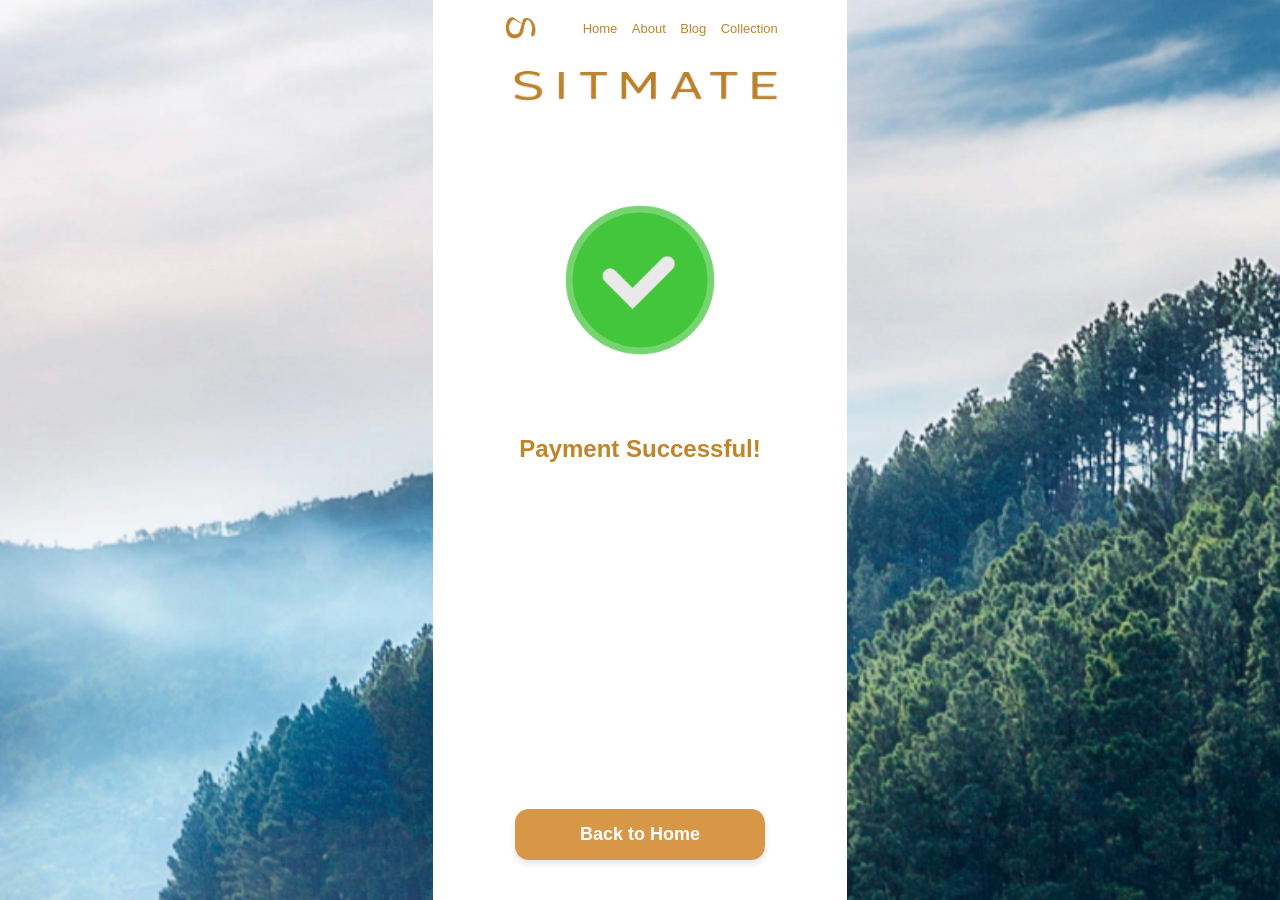
==== confirm.html @ dcfe93f8 "add sound & fix space" ====
<!DOCTYPE html>
<html lang="th">
<head>
    <meta charset="UTF-8">
    <meta name="viewport" content="width=device-width, initial-scale=1.0, viewport-fit=cover">
    <title>Payment Confirmed - SITMATE</title>
    <link rel="stylesheet" href="style.css">
</head>
<body class="confirm-page">
    <div class="iphone-container" style="background: white; display: flex; flex-direction: column;">
        
        <div class="white-header-section" style="padding: 20px 20px 0 20px; background: white;">
            <nav class="navbar">
                <img src="logo_small.jpg" alt="Logo" class="logo-small">
                <div class="nav-links">
                    <a href="#">Home</a> <a href="#">About</a> <a href="#">Blog</a> <a href="#">Collection</a>
                </div>
            </nav>
            <header class="main-header" style="margin-bottom: 20px;">
                <img src="logo.png" alt="SITMATE Large Logo" class="logo-large">
            </header>
        </div>

        <div class="checkout-content" style="display: flex; flex-direction: column; align-items: center; justify-content: center; gap: 30px; flex: 1; padding: 0 20px;">
            
            <div class="verified-gif-container" style="width: 100%; max-width: 250px; display: flex; justify-content: center; align-items: center; margin-top: 20px;">
                <img src="okay.gif" alt="Payment Verified" style="width: 100%; height: auto; object-fit: contain;">
            </div>

            <div style="color: #C28329; font-size: 24px; font-weight: bold; text-align: center;">
                Payment Successful!
            </div>
            
            <div class="checkout-button-wrapper" style="margin-top: auto; margin-bottom: 40px; width: 100%;">
                <a href="index.html" class="btn-orange continue-btn" style="text-decoration: none; display: inline-block; text-align: center; width: 100%; box-sizing: border-box;">Back to Home</a>
            </div>

        </div> 
    </div> 

    <audio id="success-sound" autoplay>
        <source src="ding.mp3" type="audio/mpeg">
    </audio>

</body>
</html>
---- style.css ----
/* =========================================================
   1. โครงสร้างพื้นฐาน (Reset & Container)
   ========================================================= */
* { font-family: 'Geist', sans-serif; }
body, html { margin: 0; padding: 0; width: 100%; height: 100%; overflow: hidden; }
body { background: url('background01.png') center 0/cover no-repeat; display: flex; justify-content: center; align-items: center; }
.iphone-container { width: 100%; max-width: 414px; height: 100vh; display: flex; flex-direction: column; align-items: center; position: relative; box-sizing: border-box; }

/* =========================================================
   2. เลเยอร์พื้นหลัง (Glass Panels)
   ========================================================= */
.glass-panel-index, .glass-panel-track { position: absolute; top: 150px; left: 0; width: 100%; height: 525px; background: rgba(255, 255, 255, 0.85); z-index: 0; }
.glass-panel-track { height: calc(100vh - 150px); pointer-events: none; }

/* =========================================================
   3. ส่วนโลโก้และข้อมูลสินค้า
   ========================================================= */
.logo-section { width: 100%; text-align: center; padding: 40px 0 10px; z-index: 1; }
.logo-section img { height: 50px; }
.product-id-section { width: 100%; text-align: center; padding: 70px 0 5px; color: #81796D; z-index: 1; }
.product-id-section h1 { margin: 0; font-size: 36px; font-weight: bold; }
.red-dot { display: inline-block; width: 10px; height: 10px; background: #ff3b30; border-radius: 50%; margin-left: 8px; vertical-align: middle; position: relative; top: -1px; }
.product-pic-section { width: 100%; text-align: center; padding: 40px 0 10px; z-index: 1; }
.product-pic-section img { width: 100%; max-width: 310px; transform: scale(1.3); position: relative; left: -5px; margin-bottom: 15px; }

/* =========================================================
   4. Timeline Layout
   ========================================================= */
.timeline-container { margin-top: 30px; }
.timeline { position: relative; width: 100%; margin-top: 10px; }
.timeline::before { content: ''; position: absolute; left: 50%; top: 0; bottom: 0; width: 3px; background: #d89647; z-index: 0; transform: translateX(-50%); }
.step { display: flex; align-items: center; width: 100%; margin-bottom: 50px; position: relative; }
.step::after { content: ''; position: absolute; left: 50%; width: 14px; height: 14px; background: white; border: 3px solid #d89647; border-radius: 50%; transform: translateX(-50%); z-index: 1; }
.step.completed::after { background: #d89647 !important; border-color: #d89647 !important; }
.time { width: 35%; text-align: right; padding-right: 10px; font-size: 14px; white-space: nowrap; box-sizing: border-box; }
.label { width: 65%; text-align: left; padding-left: 70px; color: #81796D; font-size: 14px; white-space: nowrap; box-sizing: border-box; }
.step:nth-child(n+4) .label { color: #938f8f !important; }

/* =========================================================
   5. ปุ่มกดและสไตล์เสริม
   ========================================================= */
.button-section { position: absolute; bottom: calc(23% - 70px); width: 90%; display: flex; gap: 12px; z-index: 1; }
.btn-orange, .btn-orange-compact { font-weight: bold; border: none; border-radius: 14px; background: #d89647; color: white; cursor: pointer; display: flex; justify-content: center; align-items: center; text-decoration: none; }
.btn-orange { width: fit-content; padding: 5px 10px; text-align: center; font-weight: bold; border-radius: 5px; background-color: #d89647; color: white; position: relative; z-index: 10; }
.btn-orange-compact { padding: 12px 24px; border-radius: 20px; box-shadow: 0 4px 6px rgba(0,0,0,0.1); font-size: 18px; }
.green-dot { display: inline-block; width: 10px; height: 10px; background: #28a745; border-radius: 50%; margin-left: 8px; }
.orange-text { color: #d89647 !important; }
.active-text { font-weight: bold !important; }
.date-orange { font-weight: bold; color: #d89647; margin-bottom: 30px; text-align: left; padding-top: 5px; font-size: 14px; padding-right: 200px; z-index: 2; position: relative; }

/* =========================================================
   6. How to Use Page Specific
   ========================================================= */
.how-to-page { color: #C28329; }
.how-to-page .iphone-container { height: 100vh; overflow-y: auto; overflow-x: hidden; align-items: stretch; background: url('background01.png') center/cover no-repeat; }
.how-to-page .iphone-container::-webkit-scrollbar { display: none; }
.how-to-page .top-section { background: white; padding: 20px 0 15px 0; border-bottom: 4px solid #C28329; position: relative; z-index: 2; width: 100%; }
.navbar { display: flex; justify-content: space-between; align-items: center; margin-top: -5px; }
.logo-small { height: 26px; } 
.nav-links a { color: #C28329; margin-left: 10px; text-decoration: none; font-size: 13px; font-weight: normal; }
.main-header { text-align: center; margin-top: 20px; }
.logo-large { height: 40px; }
.main-header h1 { color: #C28329; font-size: 28px; margin-top: 45px; margin-bottom: 5px; }
.steps-container { padding: 20px 0; display: flex; flex-direction: column; gap: 40px; }
.step-card { display: flex; align-items: center; gap: 20px; width: 100%; } 
.step-card.left { justify-content: flex-start; padding-left: 0; }
.step-card.right { justify-content: flex-end; padding-right: 0; }
.step-content { display: flex; flex-direction: column; align-items: center; width: fit-content; max-width: 75%; min-width: 50%; background: white; padding: 15px 20px; box-shadow: 0 4px 6px rgba(0,0,0,0.1); }
.step-card.left .step-content { border-radius: 0 20px 20px 0; padding-left: 20px; }
.step-card.right .step-content { border-radius: 20px 0 0 20px; padding-right: 20px; }
.step-card img { width: 100%; border-radius: 10px; }
.step-label { font-weight: bold; margin-top: 15px; text-align: center; color: #C28329; font-size: 18px; line-height: 1.3; }
.step-number { font-size: 5rem; font-weight: bold; color: white; text-shadow: 2px 2px 4px rgba(0,0,0,0.3); }

/* =========================================================
   7. Track Status Page Specific
   ========================================================= */
.track-page .track-buttons { margin-top: auto; padding-bottom: 40px; display: flex; justify-content: center; gap: 15px; width: 100%; z-index: 1; }
.track-buttons .btn-orange-compact { padding: 12px 15px; font-size: 16px; flex: 1; max-width: 165px; }
.track-buttons .btn-back { background-color: white; color: #d89647; border: 2px solid #d89647; }

/* =========================================================
   8. Checkout Page Specific (โครงสร้างขาวบน รูปภาพล่าง)
   ========================================================= */
.checkout-page .iphone-container { background: url('background01.png') center/cover no-repeat; display: flex; flex-direction: column; }
.top-section { background: white; padding: 20px 0 0 0; position: relative; z-index: 2; margin-top: 10px; }
.top-section-inner { padding: 0 20px; }
/* =========================================================
   แก้ไขส่วน Progress ให้ทับเส้นขอบด้านล่างพอดีเป๊ะ
   ========================================================= */

.checkout-progress { 
    display: flex; 
    justify-content: space-between; 
    align-items: flex-end; 
    position: relative; 
    padding: 0 20px; 
    margin-top: 35px; 
    
    /* 1. เปลี่ยน margin-bottom เป็น 0 (ของเดิม -9px) */
    margin-bottom: -16px; 
    
    /* 2. ดันกล่องลงมา 9px (เนื่องจากวงกลมขนาด 18px การดันลง 9px จะทำให้กึ่งกลางวงกลมทับขอบพอดี) */
    transform: translateY(9px); 
    
    /* 3. ลบ overflow-x: hidden; ออก เพื่อไม่ให้วงกลมโดนตัดขอบด้านล่าง */
    z-index: 10; 
}

.checkout-progress::before { 
    content: ''; 
    position: absolute; 
    bottom: 5px; /* ระดับความสูงให้อยู่ตรงกลางวงกลมพอดี */
    
    /* 4. เปลี่ยนมาใช้ left: 0 และ right: 0 เพื่อยืดเส้นให้เต็มกล่องแบบปลอดภัย ไม่ทะลุจอ */
    left: 0;
    right: 0;
    height: 3px; 
    background-color: #C28329; 
    z-index: 0; 
}
.checkout-step { display: flex; flex-direction: column; align-items: center; flex: 1; z-index: 1; }
.checkout-step-label { font-size: 11px; font-weight: bold; color: #C28329; text-align: center; margin-bottom: 10px; min-height: 28px; display: flex; align-items: flex-end; justify-content: center; }
.checkout-step-dot { width: 18px; height: 18px; background-color: white; border: 2px solid #C28329; border-radius: 50%; box-sizing: border-box; position: relative; z-index: 2; }
.checkout-step.active .checkout-step-dot { background-color: #C28329; }
.checkout-content { flex: 1; overflow-y: auto; padding: 25px 20px 30px 20px; display: flex; flex-direction: column; gap: 20px; position: relative; z-index: 1; margin-top: 10px; }
.checkout-content::-webkit-scrollbar { display: none; }
.glass-box { background: rgba(223, 203, 178, 0.45); backdrop-filter: blur(10px); -webkit-backdrop-filter: blur(10px); border: 1px solid rgba(255, 255, 255, 0.3); border-radius: 15px; padding: 15px; box-shadow: 0 8px 15px rgba(0, 0, 0, 0.1); }
.box-title { color: #C28329; font-size: 20px; font-weight: 700; margin: 0 0 12px 5px; text-shadow: none; letter-spacing: 0.5px; }
.item-card { background: white; border-radius: 12px; padding: 15px 10px; display: flex; align-items: center; gap: 15px; box-shadow: 0 4px 6px rgba(0,0,0,0.05); }
.item-img { width: 90px; object-fit: contain; }
.item-details { flex: 1; }
.product-id { color: #C28329; margin: 0 0 5px 0; font-size: 16px; }
.price-green { color: #08E400; font-weight: bold; font-size: 13px; margin: 0; }
.price-label { color: #81796D; font-size: 12px; margin: 0 0 8px 0; }
.item-action { display: flex; flex-direction: column; align-items: center; gap: 8px; }
.add-more-text { color: #C28329; font-size: 12px; font-weight: bold; }
.scan-icon { width: 38px; height: 38px; border: 2px solid #C28329; border-radius: 8px; background: white; display: flex; justify-content: center; align-items: center; color: #C28329; font-size: 32px; font-weight: bold; line-height: 0; padding-bottom: 4px; cursor: pointer; }
.input-group { display: flex; flex-direction: column; gap: 15px; }
.date-input { width: 100%; padding: 20px 15px; border-radius: 12px; border: none; font-size: 16px; box-sizing: border-box; box-shadow: inset 0 2px 4px rgba(0,0,0,0.05); }
.to-text { text-align: center; color: white; font-weight: bold; font-size: 18px; text-shadow: 1px 1px 3px rgba(0,0,0,0.5); }
/* แบบที่ 1: เพิ่มระยะห่างด้านล่างของปุ่ม 25px */
.checkout-button-wrapper { 
    display: flex; 
    justify-content: center; 
    margin-top: 20px; 
    margin-bottom: 70px; /* เปลี่ยนตรงนี้เป็น 25px */
    width: 100%; 
}
.continue-btn { width: 250px; font-size: 18px; padding: 15px 0; text-align: center; border-radius: 14px; background-color: #d89647; color: white; font-weight: bold; box-shadow: 0 4px 6px rgba(0,0,0,0.1); transition: transform 0.2s; }
.continue-btn:active { transform: scale(0.98); }

/* =========================================================
   9. Order Summary & Payment Specifics
   ========================================================= */
.summary-content { display: flex; flex-direction: column; padding: 0 5px; }
.summary-row { display: flex; justify-content: space-between; align-items: center; padding: 10px 0; color: white; font-size: 16px; text-shadow: 1px 1px 2px rgba(0,0,0,0.3); }
.summary-divider { border: none; border-top: 1px solid rgba(255, 255, 255, 0.5); margin: 0; }
.total-row { color: #FF8C00; font-weight: bold; font-size: 18px; padding-top: 15px; margin-top: 5px; text-shadow: 1px 1px 3px rgba(0,0,0,0.4); }
/* =========================================================
   ยอดรวม (Total Price) แบบใหม่
   ========================================================= */
.total-cost { 
    font-family: 'Geist', sans-serif; 
    font-size: 20px; 
    color: #C28329 !important; /* ใส่ !important เพื่อทับสีขาวจาก .summary-row */
    font-weight: bold; 
    padding-top: 15px; 
    margin-top: 5px; 
    text-shadow: none !important; /* เอาเงาดำออกเพื่อให้ฟอนต์ดูคลีนและอ่านง่ายขึ้น */
}
.payment-grid { display: flex; gap: 10px; margin-bottom: 15px; padding-left: 5px; flex-wrap: wrap; }
.payment-card { background: white; border-radius: 6px; width: 60px; height: 40px; display: flex; justify-content: center; align-items: center; box-shadow: 0 2px 4px rgba(0,0,0,0.1); cursor: pointer; transition: transform 0.2s ease; }
.payment-card:active { transform: scale(0.95); }
.payment-card img { max-width: 80%; max-height: 80%; object-fit: contain; }
.cash-section { display: flex; flex-direction: column; gap: 8px; padding-left: 5px; margin-top: 10px; }
.cash-label { color: white; font-size: 16px; font-weight: bold; text-shadow: 1px 1px 2px rgba(0,0,0,0.4); }
.cash-img { height: 40px; width: fit-content; object-fit: contain; border-radius: 6px; background: white; padding: 2px 10px; box-shadow: 0 2px 4px rgba(0,0,0,0.1); cursor: pointer; transition: transform 0.2s ease; }
.cash-img:active { transform: scale(0.95); }

/* =========================================================
   10. Pay Page Specifics (หน้าแสกน QR Code จ่ายเงิน)
   ========================================================= */
.timer-text { color: #d89647; font-weight: 900; font-size: 16px; text-align: center; margin-top: -5px; margin-bottom: 15px; letter-spacing: 1px; }
/* =========================================================
   กล่องสลิปจ่ายเงิน (ดีไซน์มีรอยบาก)
   ========================================================= */
.qr-slip-container {
    width: 100%;
    /* ใช้ filter drop-shadow แทน box-shadow เพื่อให้เงาแนบไปตามรอยแหว่งด้านข้าง */
    filter: drop-shadow(0 4px 8px rgba(0, 0, 0, 0.15));
    margin-bottom: 20px;
}

/* ส่วนบน (รูป QR Code) */
.qr-slip-top {
    background: white;
    border-radius: 12px 12px 0 0; /* มนแค่ขอบบน */
    overflow: hidden;
}

.qr-code-img {
    width: 100%;
    height: auto;
    display: block; /* ลบช่องว่างใต้ภาพ */
}

/* ส่วนกลาง (รอยบากและเส้นประ) */
.qr-slip-divider {
    height: 24px;
    position: relative;
    /* เจาะรูโปร่งใสครึ่งวงกลมซ้าย-ขวา */
    background: radial-gradient(circle at 0 50%, transparent 15px, white 15px) left,
                radial-gradient(circle at 100% 50%, transparent 15px, white 15px) right;
    background-size: 51% 100%;
    background-repeat: no-repeat;
}

/* เส้นประตรงกลาง */
.qr-slip-divider::after {
    content: '';
    position: absolute;
    top: 50%;
    left: 20px; /* ระยะห่างจากขอบซ้าย */
    right: 20px; /* ระยะห่างจากขอบขวา */
    border-top: 2px dashed #e0e0e0; /* สีเส้นประ */
    transform: translateY(-50%);
}

/* ส่วนล่าง (ข้อความ 440 THB) */
.qr-slip-bottom {
    background: white;
    border-radius: 0 0 12px 12px; /* มนแค่ขอบล่าง */
    text-align: center;
    padding: 0 0 25px 0; /* ดันข้อความให้มีพื้นที่ด้านล่างตามรูป */
    font-size: 36px;
    font-weight: bold;
    color: #C28329;
}
.payment-form-box { padding: 20px; }
.form-title { color: white; font-weight: bold; text-align: center; font-size: 15px; margin-bottom: 18px; text-shadow: 1px 1px 3px rgba(0,0,0,0.5); }
.form-group { margin-bottom: 15px; }
.form-label { color: white; font-size: 12px; font-weight: bold; margin-bottom: 6px; display: block; text-shadow: 1px 1px 2px rgba(0,0,0,0.4); }
.custom-input { width: 100%; padding: 10px; border-radius: 6px; border: none; font-size: 14px; box-sizing: border-box; box-shadow: inset 0 2px 4px rgba(0,0,0,0.05); }
.checkbox-group { display: flex; align-items: center; gap: 10px; margin-top: 20px; }
.custom-checkbox { width: 18px; height: 18px; cursor: pointer; }
.checkbox-group label { color: white; font-size: 13px; font-weight: bold; text-shadow: 1px 1px 2px rgba(0,0,0,0.4); cursor: pointer; }
.button-right-wrapper { display: flex; justify-content: flex-end; margin-top: 15px; margin-bottom: 20px; }

/* =========================================================
   ปุ่มพิเศษสำหรับหน้า Index (3 ปุ่มเรียงกัน)
   ========================================================= */
.index-special-button {
    flex: 1; /* บังคับให้ปุ่มทั้ง 3 แบ่งความกว้างเท่าๆ กันในระนาบเดียวกัน */
    display: flex;
    justify-content: center;
    align-items: center;
    background-color: #d89647; /* พื้นหลังสีส้ม */
    color: white; /* ตัวอักษรสีขาว */
    font-weight: bold;
    font-size: 14px;
    padding: 12px 5px; /* เพิ่มพื้นที่ให้กดง่ายขึ้น */
    text-decoration: none; /* เอาเส้นใต้ลิงก์ออก */
    border-radius: 8px; /* ขอบมนเล็กน้อยให้ดูทันสมัย */
    box-shadow: 0 4px 6px rgba(0,0,0,0.1); /* เพิ่มเงาให้ดูเป็นปุ่มกด */
    white-space: nowrap; /* ป้องกันไม่ให้ข้อความตกบรรทัด */
    transition: transform 0.2s ease;
}

/* เอฟเฟกต์ตอนกดปุ่ม */
.index-special-button:active {
    transform: scale(0.95);
}

/* =========================================================
   ปลดล็อคการ Scroll สำหรับหน้า Track Status
   ========================================================= */
body.track-page, 
html {
    height: auto !important;
    min-height: 100%;
    overflow-y: auto !important; /* บังคับให้ไถขึ้นลงได้ */
}

body.track-page .iphone-container {
    height: auto !important;
    min-height: 100vh; /* ให้ความสูงขั้นต่ำเต็มจอ แต่ยืดออกได้ถ้าเนื้อหาเยอะ */
    overflow-y: auto !important;
    padding-bottom: 40px; /* เพิ่มพื้นที่ว่างด้านล่าง กันปุ่มทับเนื้อหา */
}

/* ถ้า glass-panel ตั้งเป็น fixed หรือ absolute อาจจะบังการเลื่อน ให้ปรับยืดตามเนื้อหา */
body.track-page .glass-panel-track {
    min-height: 100%;
}
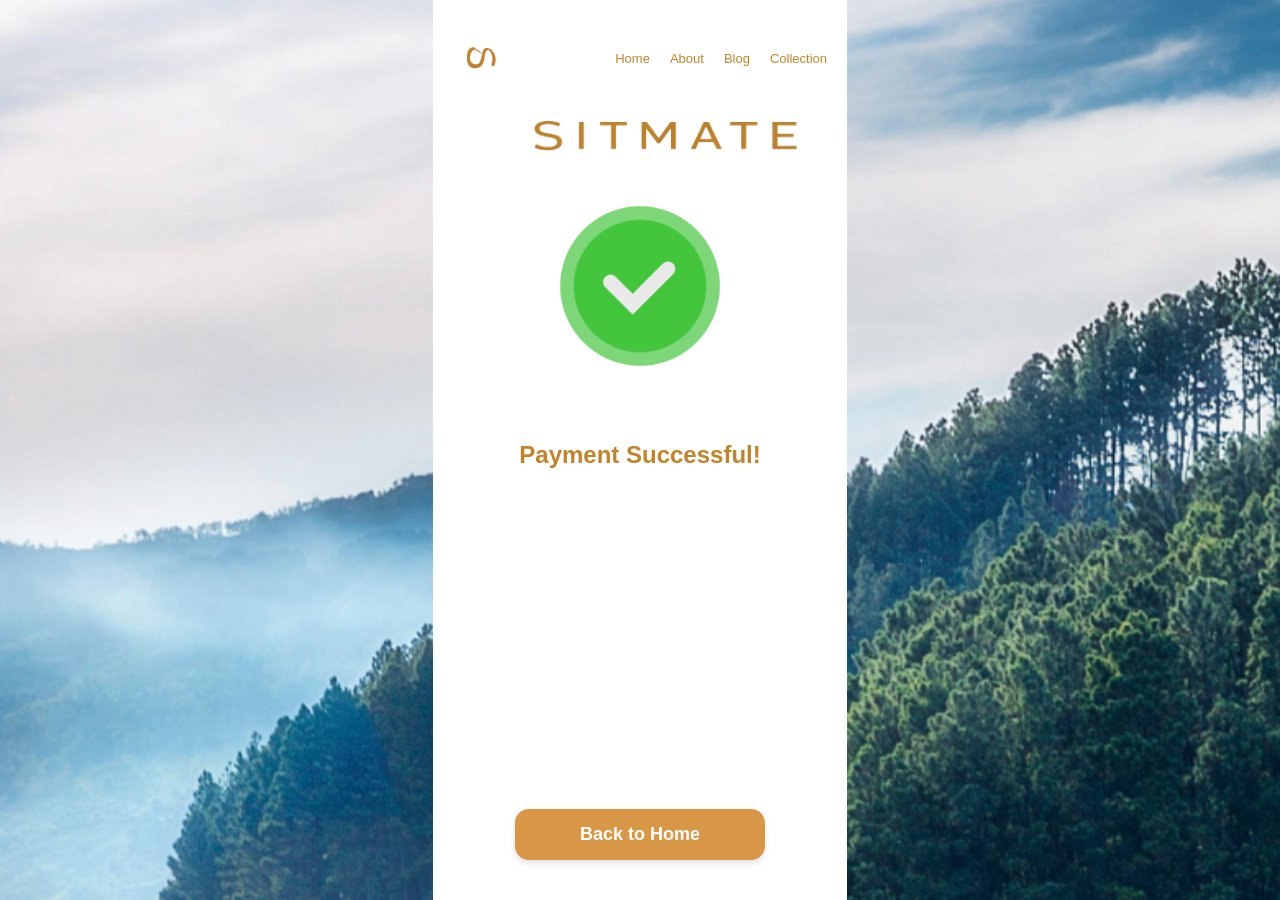
==== commit 4b9e43ab: "confirm" ====
--- a/confirm.html
+++ b/confirm.html
@@ -6,24 +6,33 @@
     <title>Payment Confirmed - SITMATE</title>
     <link rel="stylesheet" href="style.css">
 </head>
-<body class="confirm-page">
-    <div class="iphone-container" style="background: white; display: flex; flex-direction: column;">
+<body class="confirm-page" style="background-color: white; margin: 0; padding: 0;">
+    <div class="iphone-container" style="background: white; display: flex; flex-direction: column; min-height: 100vh;">
         
-        <div class="white-header-section" style="padding: 20px 20px 0 20px; background: white;">
-            <nav class="navbar">
-                <img src="logo_small.jpg" alt="Logo" class="logo-small">
-                <div class="nav-links">
-                    <a href="#">Home</a> <a href="#">About</a> <a href="#">Blog</a> <a href="#">Collection</a>
-                </div>
-            </nav>
-            <header class="main-header" style="margin-bottom: 20px;">
-                <img src="logo.png" alt="SITMATE Large Logo" class="logo-large">
-            </header>
+        <div class="top-section" style="background: white; width: 100%;">
+            <div class="top-section-inner" style="width: 100%;">
+                
+                <nav class="navbar" style="display: flex !important; justify-content: space-between !important; align-items: center !important; width: 100%; box-sizing: border-box !important; padding: 20px 40px 0 10px !important;">
+                    <img src="logo_small.jpg" alt="Logo" class="logo-small" style="margin: 0; display: block;">
+                    
+                    <div class="nav-links" style="display: flex !important; gap: 10px !important; margin: 0; padding: 0;">
+                        <a href="#" style="text-decoration: none;">Home</a> 
+                        <a href="#" style="text-decoration: none;">About</a> 
+                        <a href="#" style="text-decoration: none;">Blog</a> 
+                        <a href="#" style="text-decoration: none;">Collection</a>
+                    </div>
+                </nav>
+
+                <header class="main-header" style="margin-top: 40px !important; text-align: center; display: flex; justify-content: center;">
+                    <img src="logo.png" alt="SITMATE Large Logo" class="logo-large">
+                </header>
+                
+            </div>
         </div>
 
         <div class="checkout-content" style="display: flex; flex-direction: column; align-items: center; justify-content: center; gap: 30px; flex: 1; padding: 0 20px;">
             
-            <div class="verified-gif-container" style="width: 100%; max-width: 250px; display: flex; justify-content: center; align-items: center; margin-top: 20px;">
+            <div class="verified-gif-container" style="width: 100%; max-width: 250px; display: flex; justify-content: center; align-items: center;">
                 <img src="okay.gif" alt="Payment Verified" style="width: 100%; height: auto; object-fit: contain;">
             </div>
 
@@ -32,15 +41,12 @@
             </div>
             
             <div class="checkout-button-wrapper" style="margin-top: auto; margin-bottom: 40px; width: 100%;">
-                <a href="index.html" class="btn-orange continue-btn" style="text-decoration: none; display: inline-block; text-align: center; width: 100%; box-sizing: border-box;">Back to Home</a>
+                <a href="index.html" class="btn-orange continue-btn" style="text-decoration: none; display: block; text-align: center; width: 100%; box-sizing: border-box;">Back to Home</a>
             </div>
-
         </div> 
     </div> 
 
-    <audio id="success-sound" autoplay>
-        <source src="ding.mp3" type="audio/mpeg">
-    </audio>
+    <audio id="success-sound" src="ding.mp3" preload="auto"></audio>
 
 </body>
 </html>
--- a/style.css
+++ b/style.css
@@ -292,4 +292,15 @@
 /* ถ้า glass-panel ตั้งเป็น fixed หรือ absolute อาจจะบังการเลื่อน ให้ปรับยืดตามเนื้อหา */
 body.track-page .glass-panel-track {
     min-height: 100%;
+}
+
+.navbar {
+    display: flex;
+    justify-content: space-between;
+    align-items: center;
+    width: 100%;
+}
+.nav-links {
+    display: flex;
+    gap: 20px;
 }
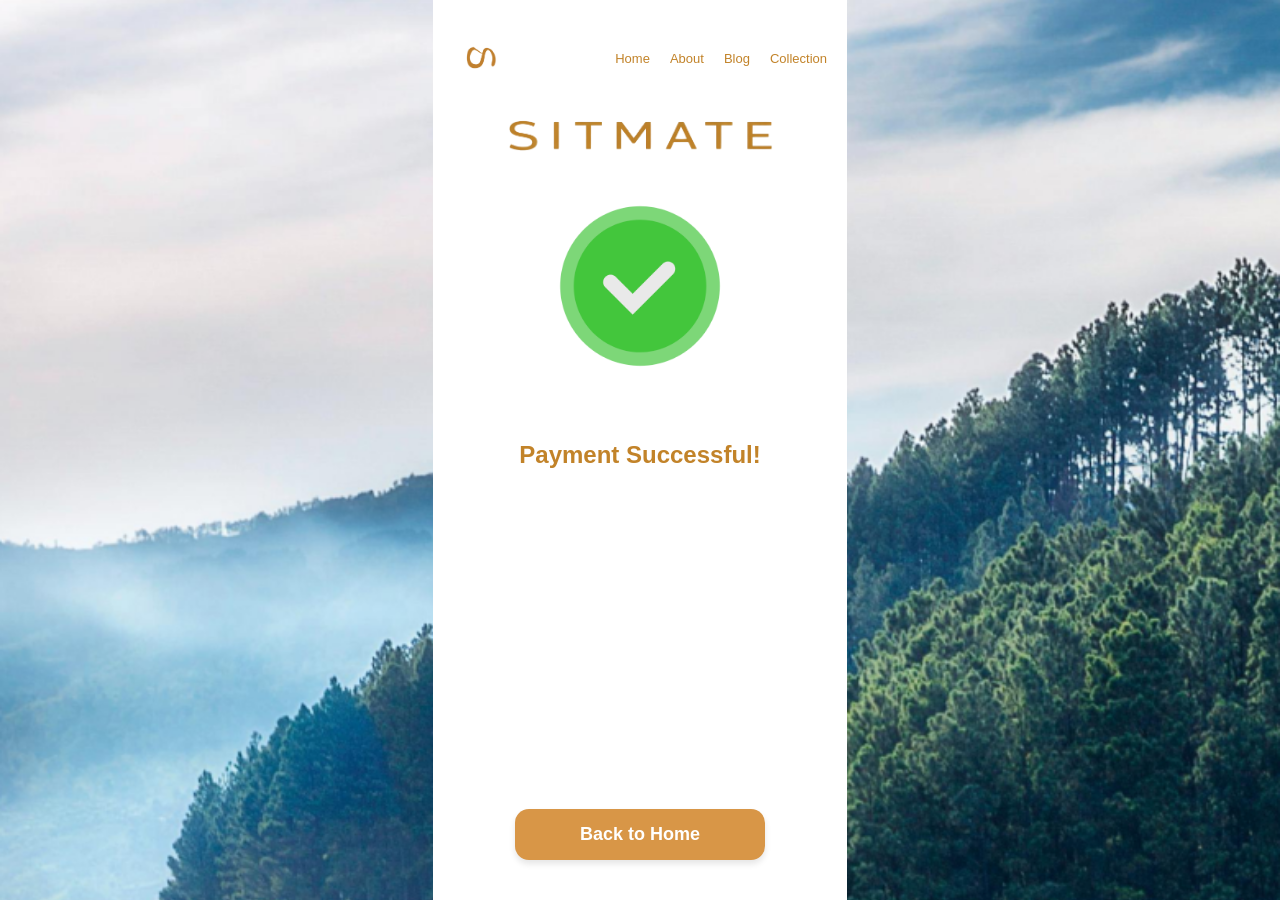
==== commit fe22ef84: "dropdown" ====
--- a/confirm.html
+++ b/confirm.html
@@ -23,8 +23,8 @@
                     </div>
                 </nav>
 
-                <header class="main-header" style="margin-top: 40px !important; text-align: center; display: flex; justify-content: center;">
-                    <img src="logo.png" alt="SITMATE Large Logo" class="logo-large">
+                <header class="main-header" style="margin-top: 40px !important; width: 100%; display: flex; justify-content: center; align-items: center; margin-left: -25px;">
+                    <img src="logo.png" alt="SITMATE Large Logo" class="logo-large" style="display: block; margin: 0 auto;">
                 </header>
                 
             </div>
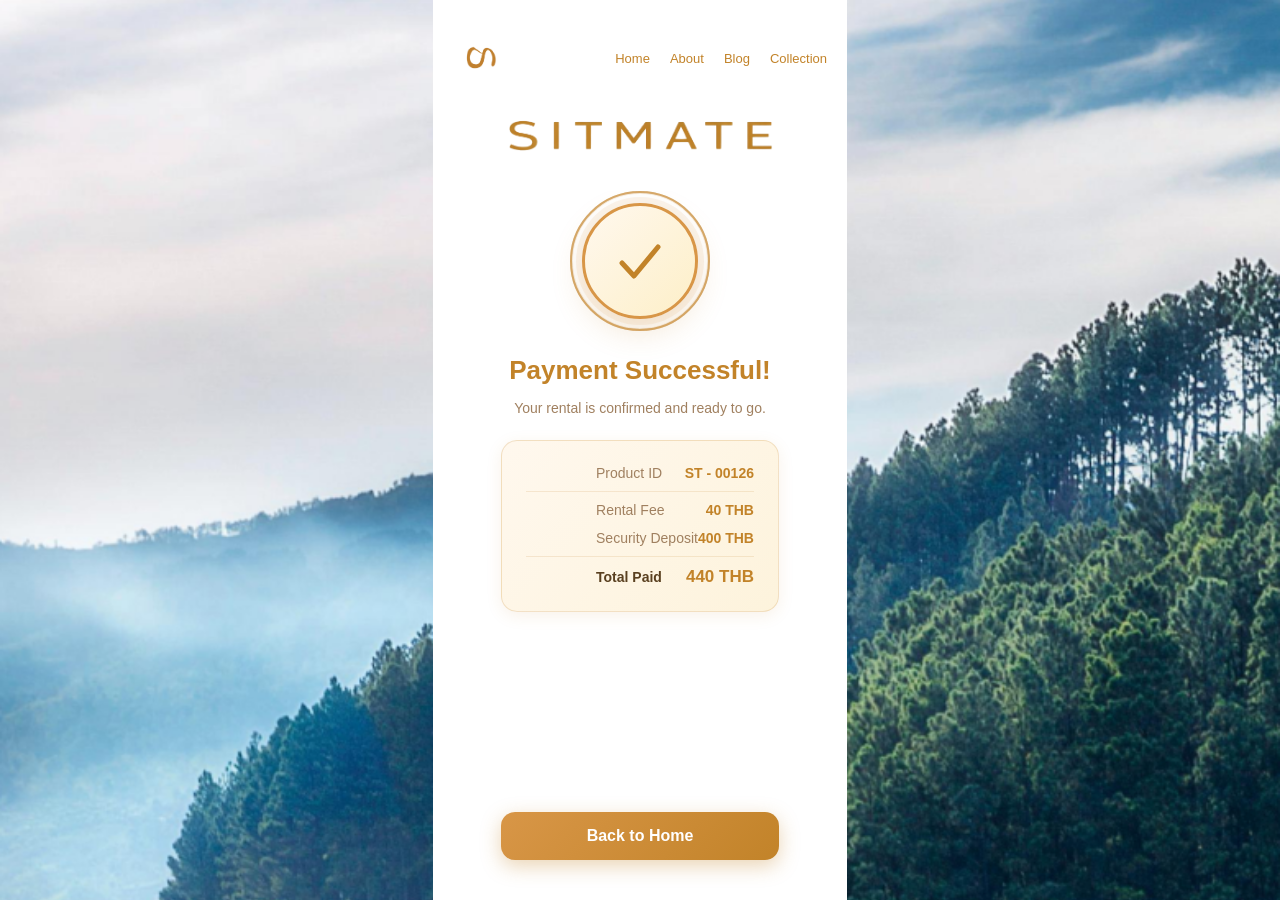
==== commit 5da5a75c: "animation" ====
--- a/confirm.html
+++ b/confirm.html
@@ -5,16 +5,246 @@
     <meta name="viewport" content="width=device-width, initial-scale=1.0, viewport-fit=cover">
     <title>Payment Confirmed - SITMATE</title>
     <link rel="stylesheet" href="style.css">
+    <style>
+        :root {
+            --sat: env(safe-area-inset-top, 44px);
+            --sab: env(safe-area-inset-bottom, 34px);
+            --gold: #C28329;
+            --gold-light: #d89647;
+        }
+
+        body.confirm-page {
+            background-color: white;
+            margin: 0; padding: 0;
+            padding-top: var(--sat);
+            padding-bottom: var(--sab);
+        }
+
+        .iphone-container {
+            background: white;
+            display: flex;
+            flex-direction: column;
+            min-height: 100svh;
+        }
+
+        /* ========== ANIMATED CHECKMARK ========== */
+        .check-wrapper {
+            position: relative;
+            width: 140px;
+            height: 140px;
+            display: flex;
+            align-items: center;
+            justify-content: center;
+            animation: checkWrapperPop 0.5s cubic-bezier(0.34,1.56,0.64,1) 0.2s both;
+        }
+
+        @keyframes checkWrapperPop {
+            from { transform: scale(0); opacity: 0; }
+            to   { transform: scale(1); opacity: 1; }
+        }
+
+        /* Outer ring */
+        .check-ring-outer {
+            position: absolute;
+            inset: 0;
+            border-radius: 50%;
+            border: 3px solid rgba(194,131,41,0.15);
+            animation: ringExpand 0.6s ease 0.3s both;
+        }
+
+        @keyframes ringExpand {
+            from { transform: scale(0.5); opacity: 0; }
+            to   { transform: scale(1);   opacity: 1; }
+        }
+
+        /* Pulse rings */
+        .check-pulse {
+            position: absolute;
+            inset: 0;
+            border-radius: 50%;
+            border: 2px solid rgba(194,131,41,0.4);
+            animation: pulseRing 2.5s ease-out 0.8s infinite;
+        }
+
+        .check-pulse.delay {
+            animation-delay: 1.5s;
+        }
+
+        @keyframes pulseRing {
+            0%   { transform: scale(1);   opacity: 0.6; }
+            100% { transform: scale(1.7); opacity: 0; }
+        }
+
+        /* Circle background */
+        .check-circle {
+            width: 110px;
+            height: 110px;
+            border-radius: 50%;
+            background: linear-gradient(135deg, #fff8ee 0%, #fdefc8 100%);
+            border: 3px solid var(--gold-light);
+            display: flex;
+            align-items: center;
+            justify-content: center;
+            position: relative;
+            box-shadow:
+                0 0 0 6px rgba(216,150,71,0.1),
+                0 12px 32px rgba(194,131,41,0.2);
+        }
+
+        /* SVG checkmark draw animation */
+        .check-svg {
+            width: 56px;
+            height: 56px;
+            overflow: visible;
+        }
+
+        .check-path {
+            fill: none;
+            stroke: var(--gold);
+            stroke-width: 5;
+            stroke-linecap: round;
+            stroke-linejoin: round;
+            stroke-dasharray: 80;
+            stroke-dashoffset: 80;
+            animation: drawCheck 0.55s cubic-bezier(0.65,0,0.35,1) 0.65s forwards;
+        }
+
+        @keyframes drawCheck {
+            to { stroke-dashoffset: 0; }
+        }
+
+        /* Sparkles around circle */
+        .sparkle {
+            position: absolute;
+            width: 6px;
+            height: 6px;
+            border-radius: 50%;
+            background: var(--gold-light);
+            opacity: 0;
+            animation: sparklePop 0.4s ease forwards;
+        }
+
+        .sparkle:nth-child(1) { top: 4px;  left: 50%; transform: translateX(-50%); animation-delay: 1.1s; }
+        .sparkle:nth-child(2) { top: 20%;  right: 6px; animation-delay: 1.15s; }
+        .sparkle:nth-child(3) { bottom: 20%; right: 6px; animation-delay: 1.2s; }
+        .sparkle:nth-child(4) { bottom: 4px; left: 50%; transform: translateX(-50%); animation-delay: 1.25s; }
+        .sparkle:nth-child(5) { bottom: 20%; left: 6px; animation-delay: 1.2s; }
+        .sparkle:nth-child(6) { top: 20%;  left: 6px; animation-delay: 1.15s; }
+
+        @keyframes sparklePop {
+            0%   { transform: scale(0);   opacity: 0; }
+            50%  { transform: scale(1.8); opacity: 1; }
+            100% { transform: scale(1);   opacity: 0; }
+        }
+
+        /* ========== TEXT ENTRANCE ========== */
+        .success-title {
+            color: var(--gold);
+            font-size: 26px;
+            font-weight: bold;
+            text-align: center;
+            animation: fadeSlideUp 0.5s ease 1.0s both;
+        }
+
+        .success-subtitle {
+            color: #a08060;
+            font-size: 14px;
+            text-align: center;
+            margin-top: -10px;
+            animation: fadeSlideUp 0.5s ease 1.15s both;
+        }
+
+        @keyframes fadeSlideUp {
+            from { transform: translateY(16px); opacity: 0; }
+            to   { transform: translateY(0);    opacity: 1; }
+        }
+
+        /* ========== ORDER CARD ========== */
+        .order-card {
+            background: linear-gradient(135deg, #fff8ee 0%, #fdf3dc 100%);
+            border: 1px solid rgba(194,131,41,0.2);
+            border-radius: 16px;
+            padding: 18px 24px;
+            width: 100%;
+            box-sizing: border-box;
+            box-shadow: 0 4px 16px rgba(194,131,41,0.1);
+            animation: fadeSlideUp 0.5s ease 1.25s both;
+        }
+
+        .order-row {
+            display: flex;
+            justify-content: space-between;
+            align-items: center;
+            padding: 6px 0;
+            font-size: 14px;
+            color: #5a4020;
+        }
+
+        .order-row .label { color: #a08060; }
+        .order-row .value { font-weight: bold; color: var(--gold); }
+        .order-divider {
+            border: none;
+            border-top: 1px solid rgba(194,131,41,0.15);
+            margin: 4px 0;
+        }
+
+        /* ========== BUTTON ========== */
+        .checkout-button-wrapper {
+            animation: fadeSlideUp 0.5s ease 1.4s both;
+            width: 100%;
+        }
+
+        .btn-orange.continue-btn {
+            background: linear-gradient(135deg, var(--gold-light) 0%, var(--gold) 100%);
+            box-shadow: 0 6px 20px rgba(194,131,41,0.35);
+            border-radius: 14px;
+            font-size: 16px;
+            padding: 15px;
+            transition: transform 0.15s ease, box-shadow 0.15s ease;
+        }
+
+        .btn-orange.continue-btn:active {
+            transform: scale(0.96);
+            box-shadow: 0 3px 10px rgba(194,131,41,0.2);
+        }
+
+        /* ========== CONFETTI ========== */
+        .confetti-container {
+            position: fixed;
+            inset: 0;
+            pointer-events: none;
+            z-index: 100;
+            overflow: hidden;
+        }
+
+        .confetti-piece {
+            position: absolute;
+            width: 8px;
+            height: 8px;
+            top: -10px;
+            opacity: 0;
+            animation: confettiFall linear forwards;
+            border-radius: 2px;
+        }
+
+        @keyframes confettiFall {
+            0%   { transform: translateY(0) rotate(0deg);     opacity: 1; }
+            80%  { opacity: 1; }
+            100% { transform: translateY(100vh) rotate(720deg); opacity: 0; }
+        }
+    </style>
 </head>
-<body class="confirm-page" style="background-color: white; margin: 0; padding: 0;">
-    <div class="iphone-container" style="background: white; display: flex; flex-direction: column; min-height: 100vh;">
+<body class="confirm-page">
+
+    <!-- Confetti -->
+    <div class="confetti-container" id="confetti"></div>
+
+    <div class="iphone-container">
         
         <div class="top-section" style="background: white; width: 100%;">
             <div class="top-section-inner" style="width: 100%;">
-                
                 <nav class="navbar" style="display: flex !important; justify-content: space-between !important; align-items: center !important; width: 100%; box-sizing: border-box !important; padding: 20px 40px 0 10px !important;">
                     <img src="logo_small.jpg" alt="Logo" class="logo-small" style="margin: 0; display: block;">
-                    
                     <div class="nav-links" style="display: flex !important; gap: 10px !important; margin: 0; padding: 0;">
                         <a href="#" style="text-decoration: none;">Home</a> 
                         <a href="#" style="text-decoration: none;">About</a> 
@@ -22,31 +252,91 @@
                         <a href="#" style="text-decoration: none;">Collection</a>
                     </div>
                 </nav>
-
                 <header class="main-header" style="margin-top: 40px !important; width: 100%; display: flex; justify-content: center; align-items: center; margin-left: -25px;">
-                    <img src="logo.png" alt="SITMATE Large Logo" class="logo-large" style="display: block; margin: 0 auto;">
+                    <img src="logo.png" alt="SITMATE Large Logo" class="logo-large" style="display: block; margin: 0 auto; margin-bottom: 30px;">
                 </header>
-                
             </div>
         </div>
 
-        <div class="checkout-content" style="display: flex; flex-direction: column; align-items: center; justify-content: center; gap: 30px; flex: 1; padding: 0 20px;">
-            
-            <div class="verified-gif-container" style="width: 100%; max-width: 250px; display: flex; justify-content: center; align-items: center;">
-                <img src="okay.gif" alt="Payment Verified" style="width: 100%; height: auto; object-fit: contain;">
+        <div class="checkout-content" style="display: flex; flex-direction: column; align-items: center; justify-content: center; gap: 24px; flex: 1; padding: 0 24px;">
+
+            <!-- Animated checkmark -->
+            <div class="check-wrapper">
+                <div class="check-ring-outer"></div>
+                <div class="check-pulse"></div>
+                <div class="check-pulse delay"></div>
+                <div class="sparkle"></div>
+                <div class="sparkle"></div>
+                <div class="sparkle"></div>
+                <div class="sparkle"></div>
+                <div class="sparkle"></div>
+                <div class="sparkle"></div>
+                <div class="check-circle">
+                    <svg class="check-svg" viewBox="0 0 56 56">
+                        <polyline class="check-path" points="10,30 22,43 46,14"/>
+                    </svg>
+                </div>
             </div>
 
-            <div style="color: #C28329; font-size: 24px; font-weight: bold; text-align: center;">
-                Payment Successful!
+            <div class="success-title">Payment Successful!</div>
+            <div class="success-subtitle">Your rental is confirmed and ready to go.</div>
+
+            <!-- Order summary card -->
+            <div class="order-card">
+                <div class="order-row">
+                    <span class="label">Product ID</span>
+                    <span class="value">ST - 00126</span>
+                </div>
+                <hr class="order-divider">
+                <div class="order-row">
+                    <span class="label">Rental Fee</span>
+                    <span class="value">40 THB</span>
+                </div>
+                <div class="order-row">
+                    <span class="label">Security Deposit</span>
+                    <span class="value">400 THB</span>
+                </div>
+                <hr class="order-divider">
+                <div class="order-row" style="font-size:15px;">
+                    <span class="label" style="font-weight:bold; color:#5a4020;">Total Paid</span>
+                    <span class="value" style="font-size:17px;">440 THB</span>
+                </div>
             </div>
-            
-            <div class="checkout-button-wrapper" style="margin-top: auto; margin-bottom: 40px; width: 100%;">
+
+            <div class="checkout-button-wrapper" style="margin-top: auto; margin-bottom: 40px;">
                 <a href="index.html" class="btn-orange continue-btn" style="text-decoration: none; display: block; text-align: center; width: 100%; box-sizing: border-box;">Back to Home</a>
             </div>
-        </div> 
-    </div> 
+        </div>
+    </div>
 
     <audio id="success-sound" src="ding.mp3" preload="auto"></audio>
 
+    <script>
+        // Play sound on load
+        window.addEventListener('load', () => {
+            setTimeout(() => {
+                const audio = document.getElementById('success-sound');
+                if (audio) audio.play().catch(() => {});
+            }, 600);
+
+            // Generate confetti
+            const container = document.getElementById('confetti');
+            const colors = ['#d89647', '#C28329', '#f5c842', '#fff0cc', '#e8a84a', '#ffd580'];
+            const count = 55;
+
+            for (let i = 0; i < count; i++) {
+                const piece = document.createElement('div');
+                piece.className = 'confetti-piece';
+                piece.style.left = Math.random() * 100 + 'vw';
+                piece.style.backgroundColor = colors[Math.floor(Math.random() * colors.length)];
+                piece.style.width = (Math.random() * 8 + 5) + 'px';
+                piece.style.height = (Math.random() * 8 + 5) + 'px';
+                piece.style.borderRadius = Math.random() > 0.5 ? '50%' : '2px';
+                piece.style.animationDuration = (Math.random() * 1.5 + 1.5) + 's';
+                piece.style.animationDelay = (Math.random() * 0.8 + 0.7) + 's';
+                container.appendChild(piece);
+            }
+        });
+    </script>
 </body>
 </html>
--- a/style.css
+++ b/style.css
@@ -303,4 +303,5 @@
 .nav-links {
     display: flex;
     gap: 20px;
-}+}
+
